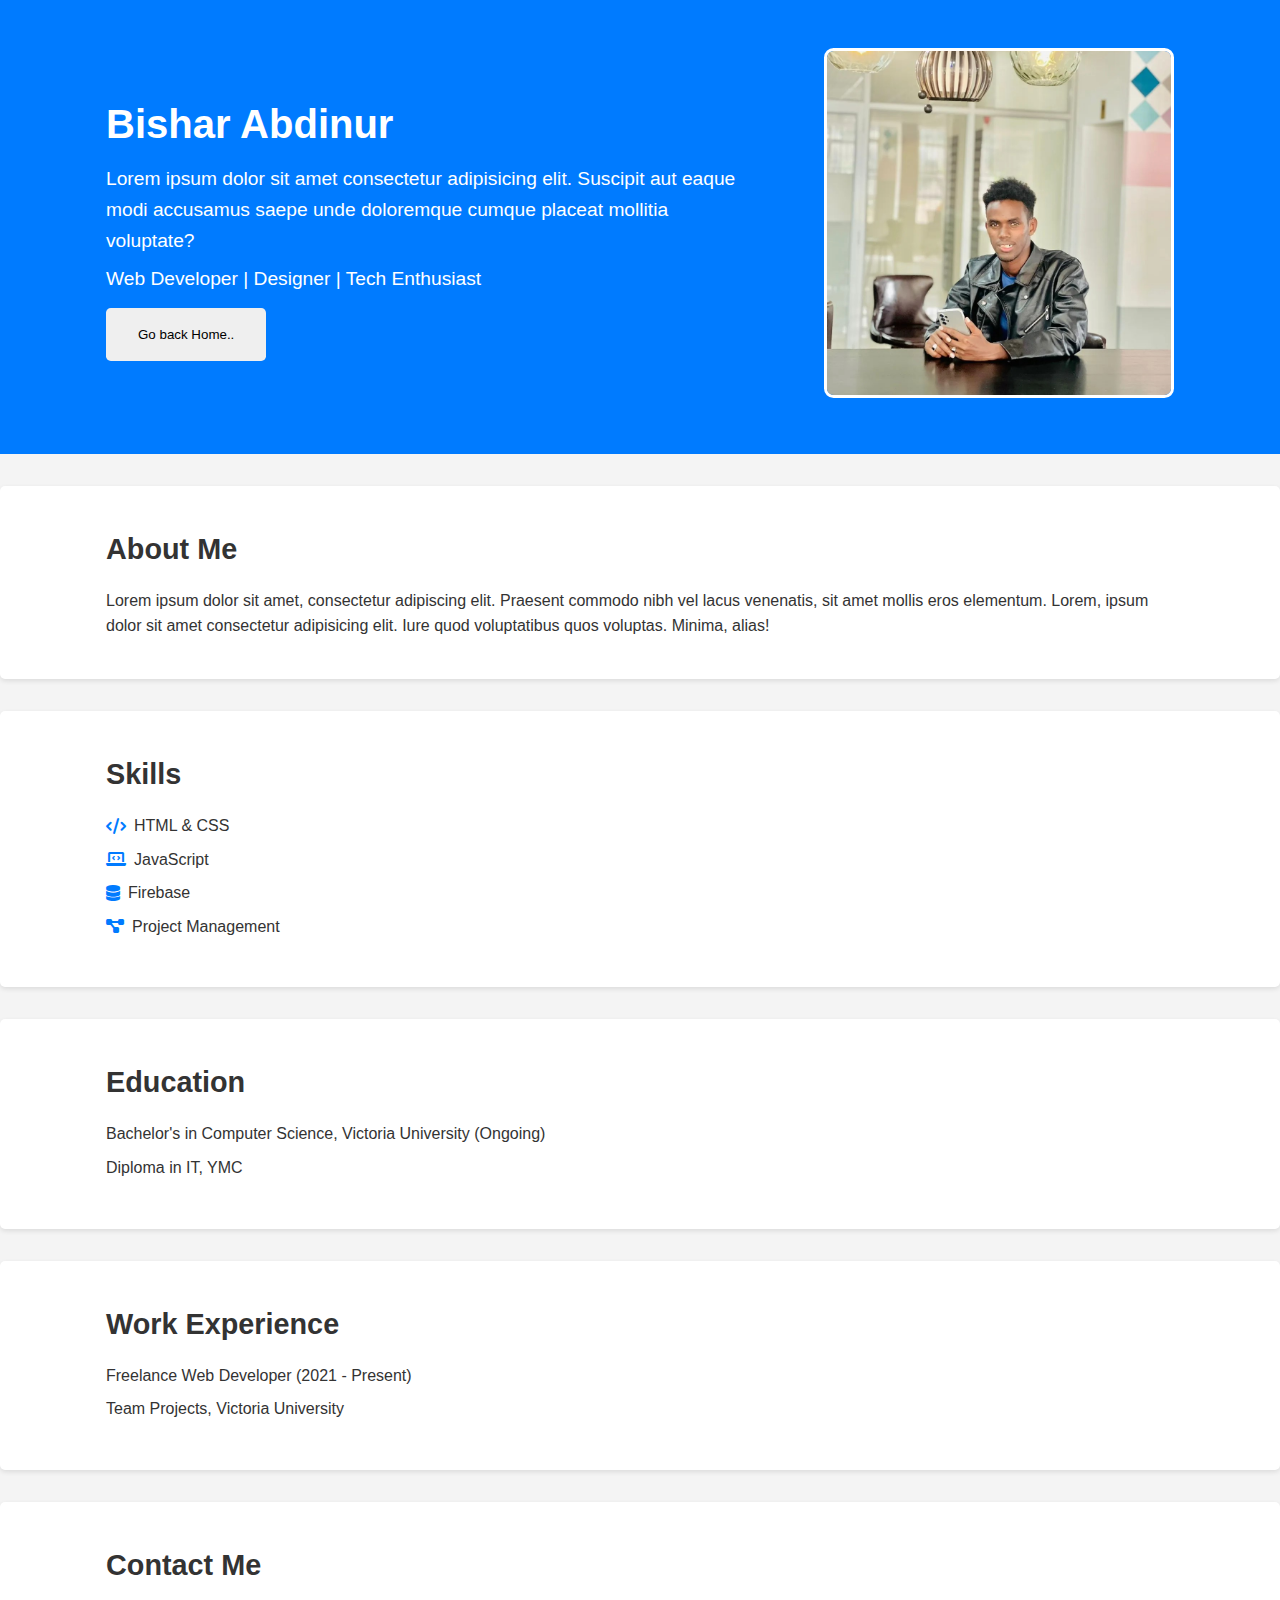
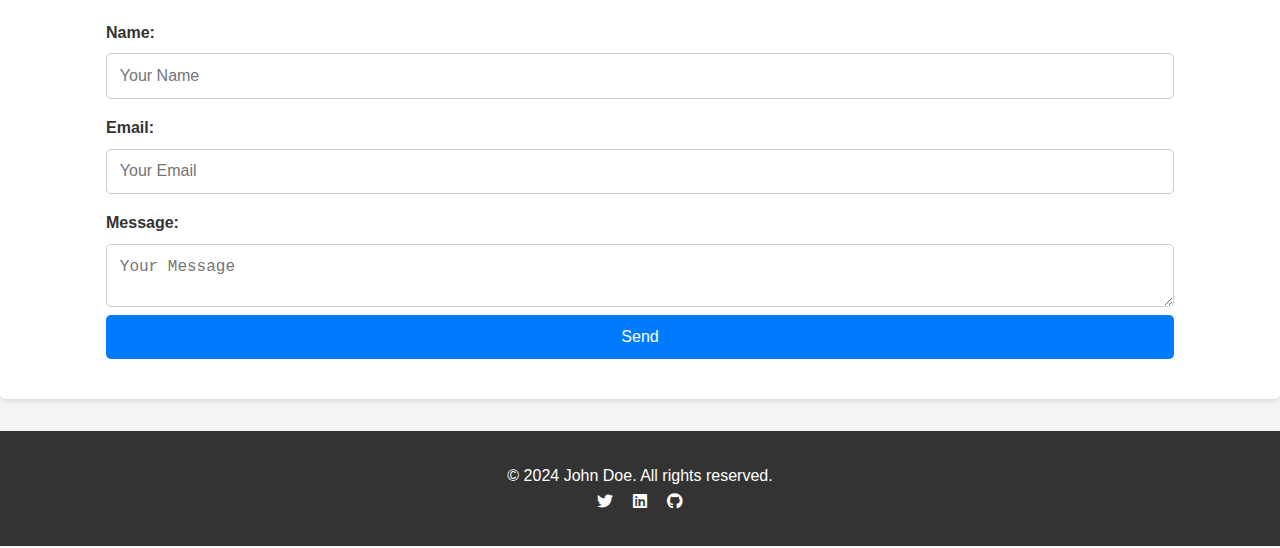
==== bios/bishar.html @ 9fbc7a40 "almost completed" ====
<!DOCTYPE html>
<html lang="en">
  <head>
    <meta charset="UTF-8" />
    <meta name="viewport" content="width=device-width, initial-scale=1.0" />
    <title>Biography</title>
    <link rel="stylesheet" href="bishar.css" />
    <link
      rel="stylesheet"
      href="https://cdnjs.cloudflare.com/ajax/libs/font-awesome/6.0.0-beta3/css/all.min.css"
    />
  </head>
  <body>
    <header>
      <div class="container header-flex">
        <div class="header-text">
          <h1>Bishar Abdinur</h1>
          <p>
            Lorem ipsum dolor sit amet consectetur adipisicing elit. Suscipit
            aut eaque modi accusamus saepe unde doloremque cumque placeat
            mollitia voluptate?
          </p>
          <p>Web Developer | Designer | Tech Enthusiast</p>

          <a href="/index.html"> <button class="btn">Go back Home..</button></a>
        </div>
        <div class="header-image">
          <img src="/members/back.jpg" alt="Profile Picture" />
        </div>
      </div>
    </header>

    <main>
      <section class="about">
        <div class="container">
          <h2>About Me</h2>
          <p>
            Lorem ipsum dolor sit amet, consectetur adipiscing elit. Praesent
            commodo nibh vel lacus venenatis, sit amet mollis eros elementum.
            Lorem, ipsum dolor sit amet consectetur adipisicing elit. Iure quod
            voluptatibus quos voluptas. Minima, alias!
          </p>
        </div>
      </section>

      <section class="skills">
        <div class="container">
          <h2>Skills</h2>
          <ul>
            <li><i class="fas fa-code"></i> HTML & CSS</li>
            <li><i class="fas fa-laptop-code"></i> JavaScript</li>
            <li><i class="fas fa-database"></i> Firebase</li>
            <li><i class="fas fa-project-diagram"></i> Project Management</li>
          </ul>
        </div>
      </section>

      <section class="education">
        <div class="container">
          <h2>Education</h2>
          <ul>
            <li>
              Bachelor's in Computer Science, Victoria University (Ongoing)
            </li>
            <li>Diploma in IT, YMC</li>
          </ul>
        </div>
      </section>

      <section class="experience">
        <div class="container">
          <h2>Work Experience</h2>
          <ul>
            <li>Freelance Web Developer (2021 - Present)</li>
            <li>Team Projects, Victoria University</li>
          </ul>
        </div>
      </section>

      <section class="contact-form">
        <div class="container">
          <h2>Contact Me</h2>
          <form>
            <label for="name">Name:</label>
            <input
              type="text"
              id="name"
              name="name"
              placeholder="Your Name"
              required
            />

            <label for="email">Email:</label>
            <input
              type="email"
              id="email"
              name="email"
              placeholder="Your Email"
              required
            />

            <label for="message">Message:</label>
            <textarea
              id="message"
              name="message"
              placeholder="Your Message"
              required
            ></textarea>

            <button type="submit">Send</button>
          </form>
        </div>
      </section>
    </main>

    <footer>
      <div class="container">
        <p>&copy; 2024 John Doe. All rights reserved.</p>
        <div class="social-icons">
          <a href="#"><i class="fab fa-twitter"></i></a>
          <a href="#"><i class="fab fa-linkedin"></i></a>
          <a href="#"><i class="fab fa-github"></i></a>
        </div>
      </div>
    </footer>
  </body>
</html>
---- bios/bishar.css ----
/* General Reset */
* {
  margin: 0;
  padding: 0;
  box-sizing: border-box;
}

body {
  font-family: Arial, sans-serif;
  line-height: 1.6;
  color: #333;
  background: #f4f4f4;
}
.btn {
  padding: 1.2rem 2rem;
  border-radius: 0.3rem;
  border: none;
  cursor: pointer;

  margin-top: 0.8rem;
}

/* Header */
header {
  background: #007bff;
  color: #fff;
  padding: 2rem 0;
}

.header-flex {
  display: flex;
  align-items: center;
  flex-wrap: wrap;
  justify-content: space-between;
  gap: 2rem;
}

.header-text {
  max-width: 60%;
}

.header-text h1 {
  font-size: 2.5rem;
}

.header-text p {
  font-size: 1.2rem;
  margin-top: 0.5rem;
}

.header-image img {
  border-radius: 0.6rem;
  width: 350px;
  height: 350px;
  object-fit: cover;
  border: 3px solid #fff;
}

/* Container */
.container {
  max-width: 1100px;
  margin: 0 auto;
  padding: 1rem;
}

/* Sections */
section {
  margin: 2rem 0;
  padding: 1.5rem;
  background: #fff;
  border-radius: 5px;
  box-shadow: 0 2px 5px rgba(0, 0, 0, 0.1);
}

section h2 {
  font-size: 1.8rem;
  margin-bottom: 1rem;
}

section ul {
  list-style: none;
}

section ul li {
  margin: 0.5rem 0;
  font-size: 1rem;
  display: flex;
  align-items: center;
}

section ul li i {
  color: #007bff;
  margin-right: 0.5rem;
}

/* Contact Form */
form {
  display: flex;
  flex-direction: column;
}

form label {
  margin-top: 1rem;
  font-weight: bold;
}

form input,
form textarea,
form button {
  margin-top: 0.5rem;
  padding: 0.8rem;
  font-size: 1rem;
  border: 1px solid #ccc;
  border-radius: 5px;
}

form button {
  background: #007bff;
  color: #fff;
  border: none;
  cursor: pointer;
}

form button:hover {
  background: #0056b3;
}

/* Footer */
footer {
  background: #333;
  color: #fff;
  text-align: center;
  padding: 1rem 0;
  margin-top: 2rem;
}

footer .social-icons a {
  margin: 0 0.5rem;
  color: #fff;
  text-decoration: none;
}

footer .social-icons a:hover {
  color: #007bff;
}
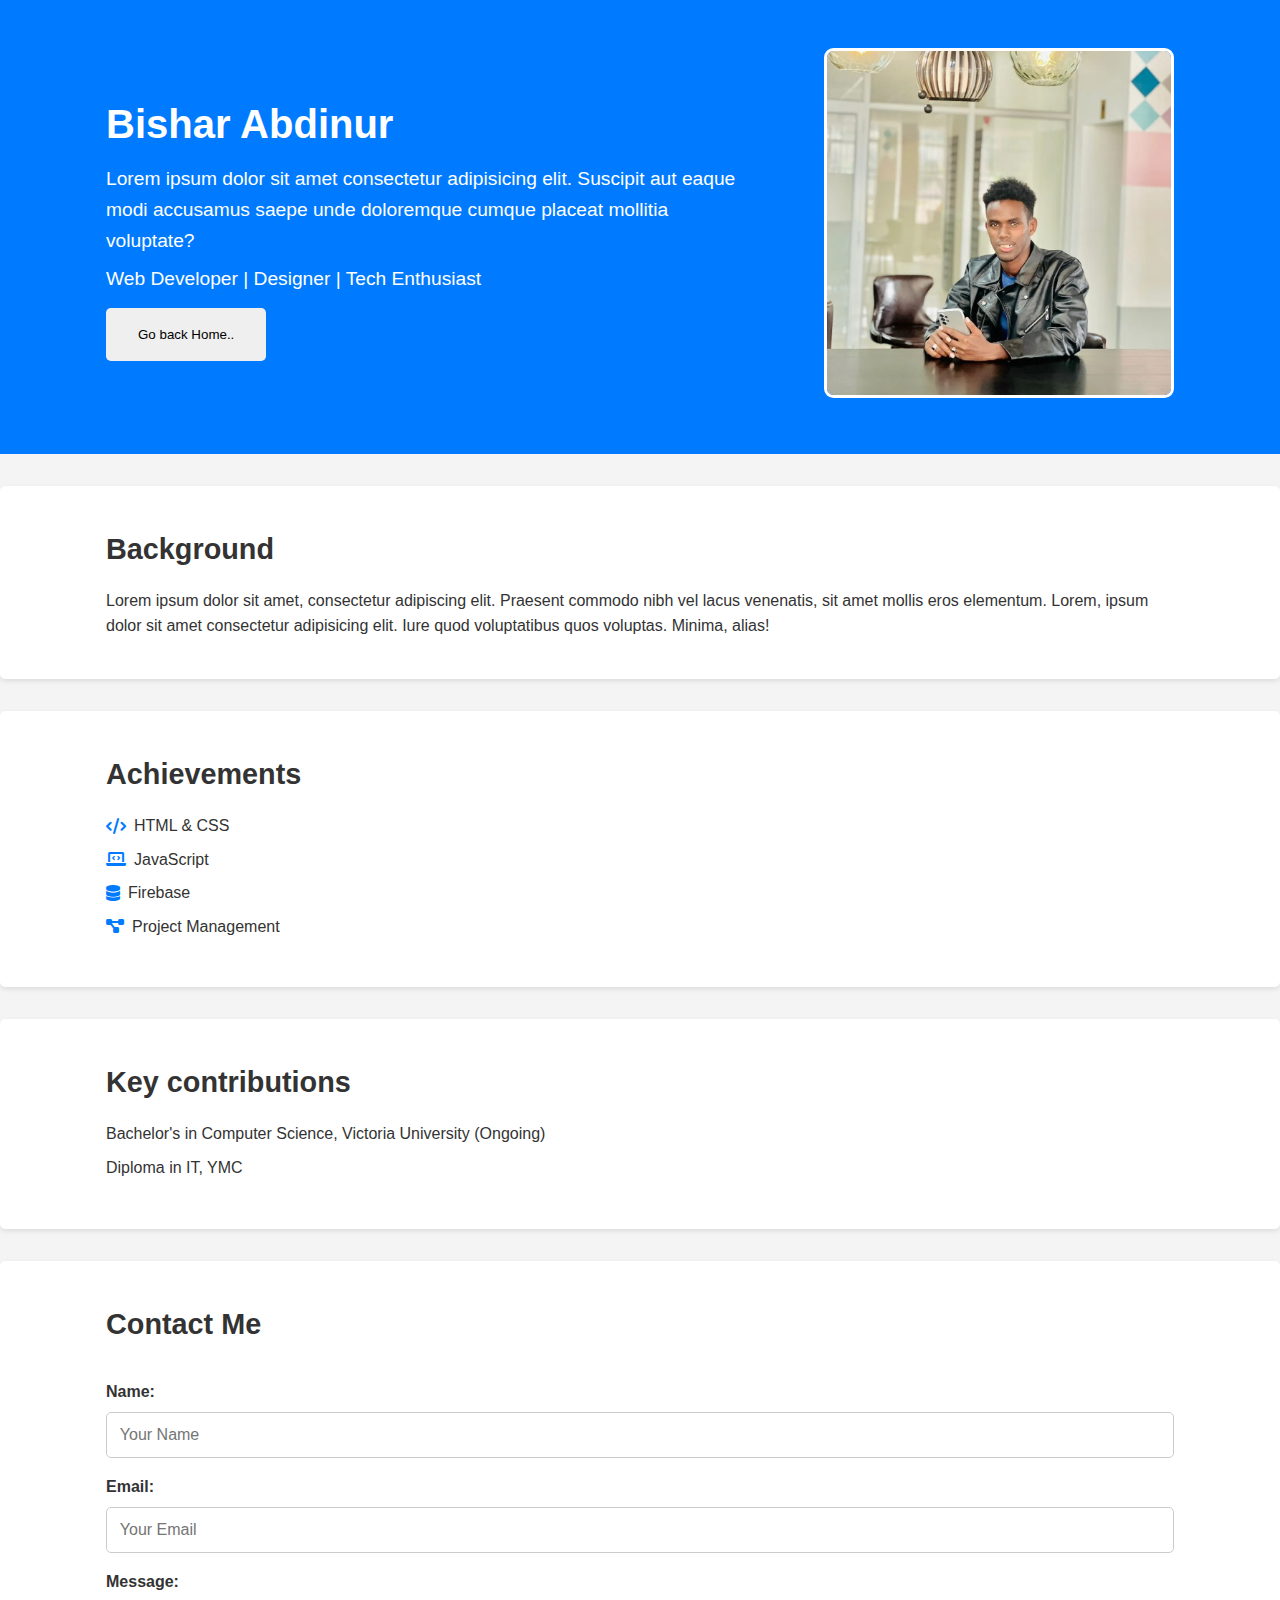
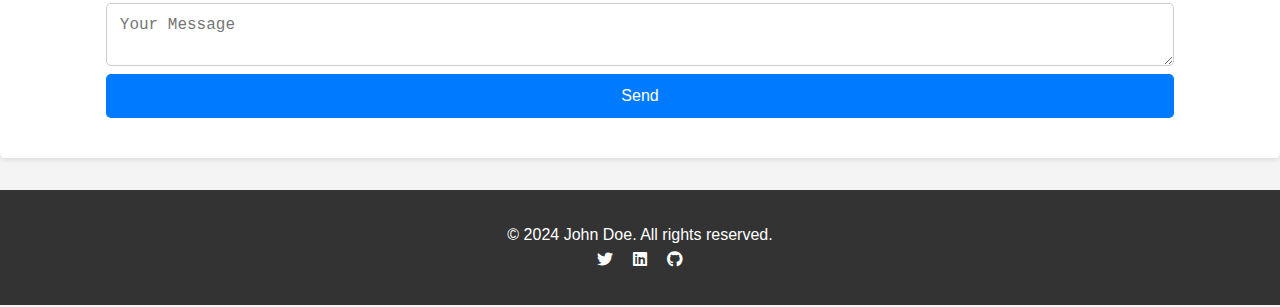
==== commit 8c4caf59: "almost completed" ====
--- a/bios/bishar.html
+++ b/bios/bishar.html
@@ -33,7 +33,7 @@
     <main>
       <section class="about">
         <div class="container">
-          <h2>About Me</h2>
+          <h2>Background</h2>
           <p>
             Lorem ipsum dolor sit amet, consectetur adipiscing elit. Praesent
             commodo nibh vel lacus venenatis, sit amet mollis eros elementum.
@@ -45,7 +45,7 @@
 
       <section class="skills">
         <div class="container">
-          <h2>Skills</h2>
+          <h2>Achievements</h2>
           <ul>
             <li><i class="fas fa-code"></i> HTML & CSS</li>
             <li><i class="fas fa-laptop-code"></i> JavaScript</li>
@@ -57,22 +57,12 @@
 
       <section class="education">
         <div class="container">
-          <h2>Education</h2>
+          <h2>Key contributions</h2>
           <ul>
             <li>
               Bachelor's in Computer Science, Victoria University (Ongoing)
             </li>
             <li>Diploma in IT, YMC</li>
-          </ul>
-        </div>
-      </section>
-
-      <section class="experience">
-        <div class="container">
-          <h2>Work Experience</h2>
-          <ul>
-            <li>Freelance Web Developer (2021 - Present)</li>
-            <li>Team Projects, Victoria University</li>
           </ul>
         </div>
       </section>
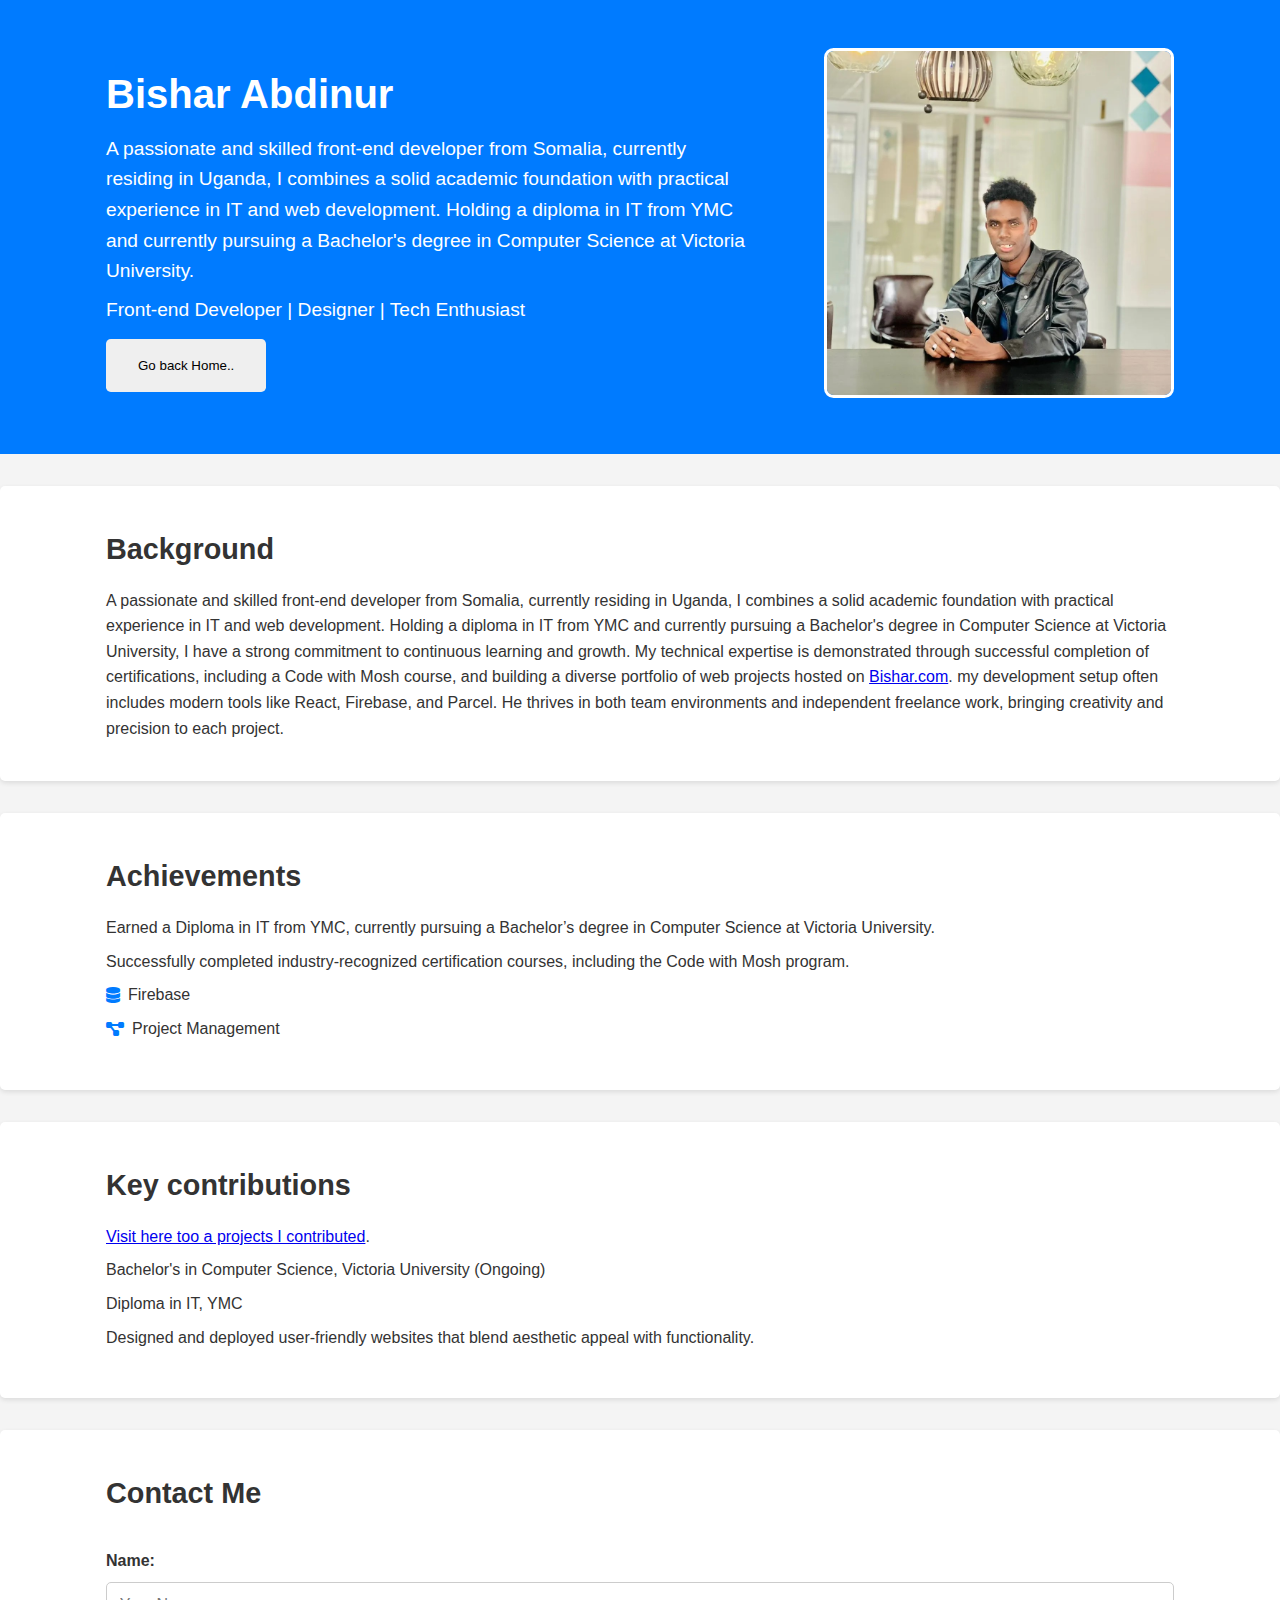
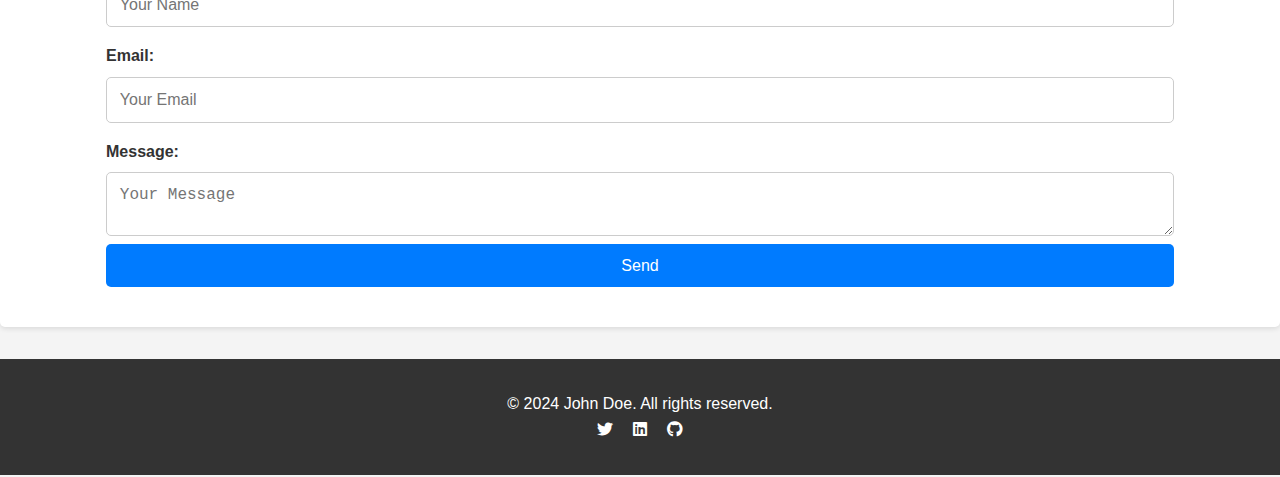
==== commit 9387a5b5: "almost completed" ====
--- a/bios/bishar.html
+++ b/bios/bishar.html
@@ -16,11 +16,13 @@
         <div class="header-text">
           <h1>Bishar Abdinur</h1>
           <p>
-            Lorem ipsum dolor sit amet consectetur adipisicing elit. Suscipit
-            aut eaque modi accusamus saepe unde doloremque cumque placeat
-            mollitia voluptate?
+            A passionate and skilled front-end developer from Somalia, currently
+            residing in Uganda, I combines a solid academic foundation with
+            practical experience in IT and web development. Holding a diploma in
+            IT from YMC and currently pursuing a Bachelor's degree in Computer
+            Science at Victoria University.
           </p>
-          <p>Web Developer | Designer | Tech Enthusiast</p>
+          <p>Front-end Developer | Designer | Tech Enthusiast</p>
 
           <a href="/index.html"> <button class="btn">Go back Home..</button></a>
         </div>
@@ -35,10 +37,19 @@
         <div class="container">
           <h2>Background</h2>
           <p>
-            Lorem ipsum dolor sit amet, consectetur adipiscing elit. Praesent
-            commodo nibh vel lacus venenatis, sit amet mollis eros elementum.
-            Lorem, ipsum dolor sit amet consectetur adipisicing elit. Iure quod
-            voluptatibus quos voluptas. Minima, alias!
+            A passionate and skilled front-end developer from Somalia, currently
+            residing in Uganda, I combines a solid academic foundation with
+            practical experience in IT and web development. Holding a diploma in
+            IT from YMC and currently pursuing a Bachelor's degree in Computer
+            Science at Victoria University, I have a strong commitment to
+            continuous learning and growth. My technical expertise is
+            demonstrated through successful completion of certifications,
+            including a Code with Mosh course, and building a diverse portfolio
+            of web projects hosted on
+            <a href="https://bisharabdinur10.netlify.app/">Bishar.com</a>. my
+            development setup often includes modern tools like React, Firebase,
+            and Parcel. He thrives in both team environments and independent
+            freelance work, bringing creativity and precision to each project.
           </p>
         </div>
       </section>
@@ -47,8 +58,14 @@
         <div class="container">
           <h2>Achievements</h2>
           <ul>
-            <li><i class="fas fa-code"></i> HTML & CSS</li>
-            <li><i class="fas fa-laptop-code"></i> JavaScript</li>
+            <li>
+              Earned a Diploma in IT from YMC, currently pursuing a Bachelor’s
+              degree in Computer Science at Victoria University.
+            </li>
+            <li>
+              Successfully completed industry-recognized certification courses,
+              including the Code with Mosh program.
+            </li>
             <li><i class="fas fa-database"></i> Firebase</li>
             <li><i class="fas fa-project-diagram"></i> Project Management</li>
           </ul>
@@ -60,9 +77,18 @@
           <h2>Key contributions</h2>
           <ul>
             <li>
+              <a href="https://bisharabdinur10.netlify.app/"
+                >Visit here too a projects I contributed</a
+              >.
+            </li>
+            <li>
               Bachelor's in Computer Science, Victoria University (Ongoing)
             </li>
             <li>Diploma in IT, YMC</li>
+            <li>
+              Designed and deployed user-friendly websites that blend aesthetic
+              appeal with functionality.
+            </li>
           </ul>
         </div>
       </section>
